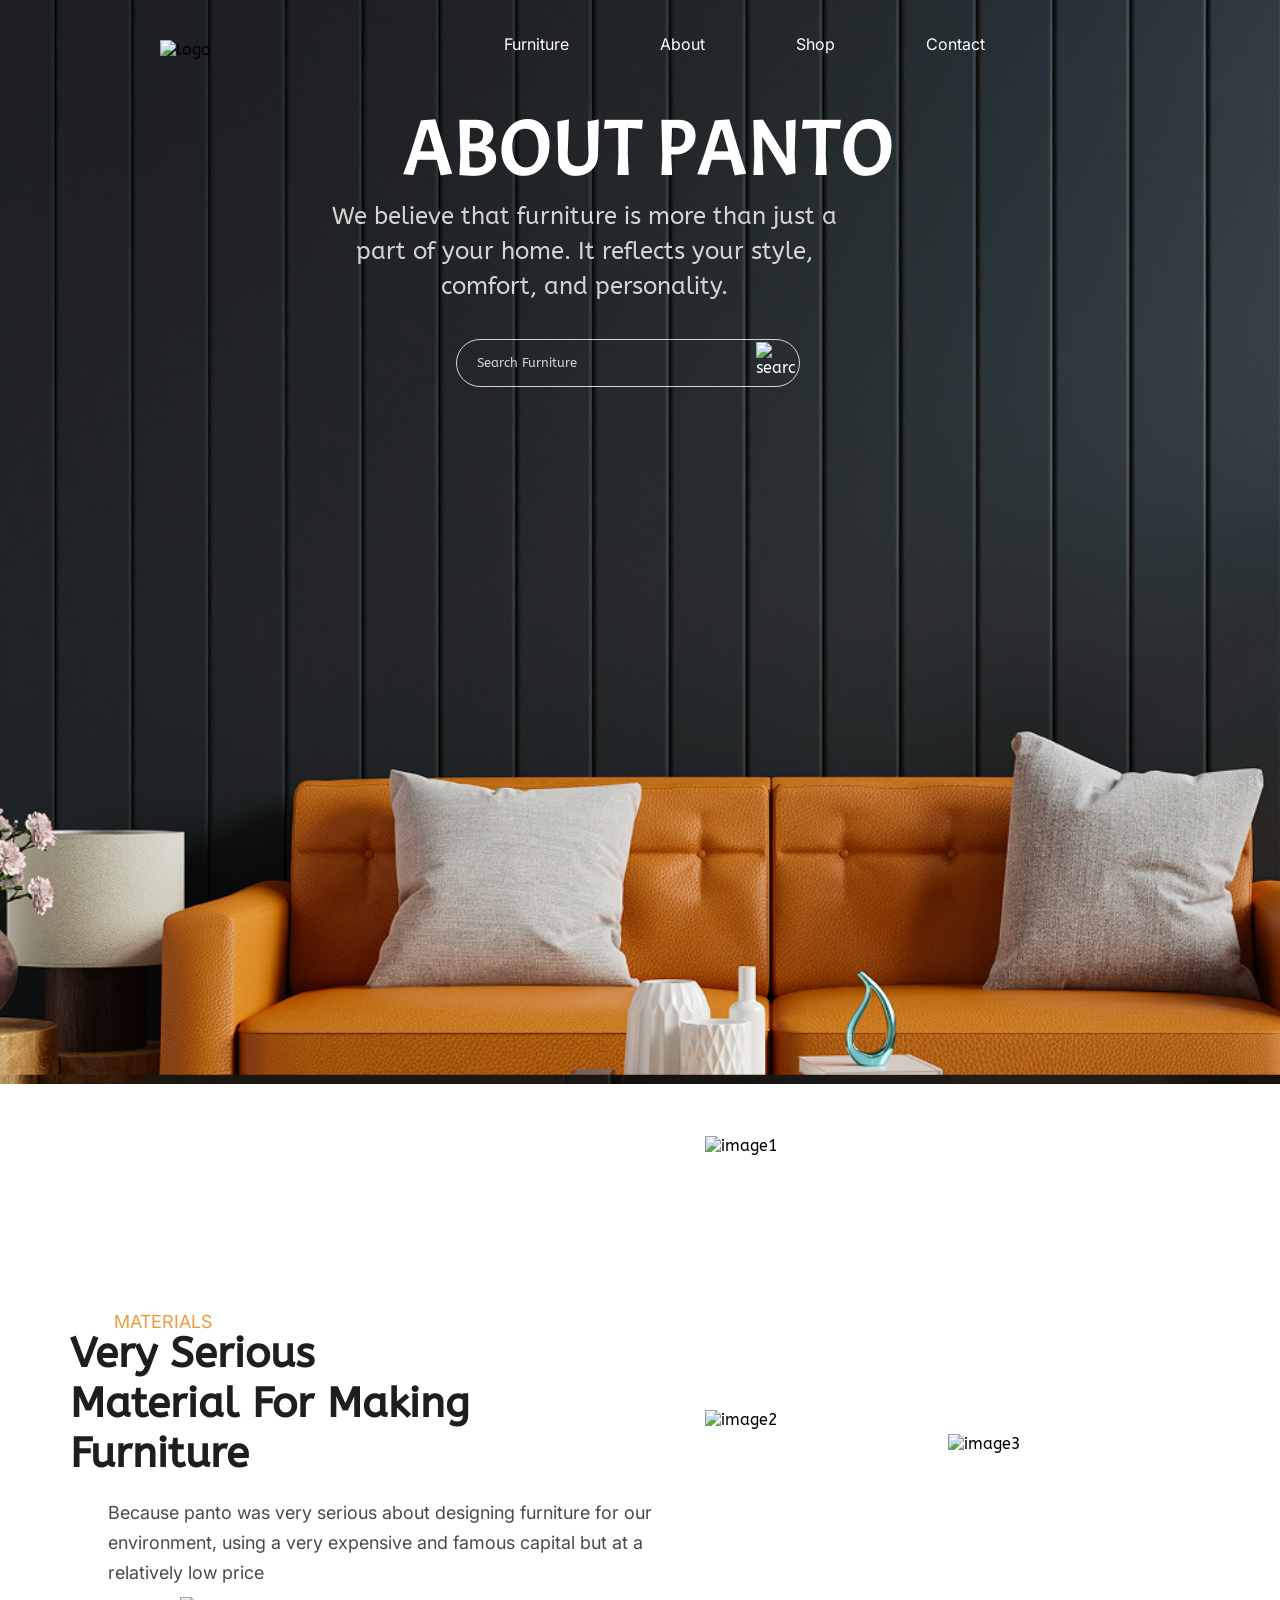
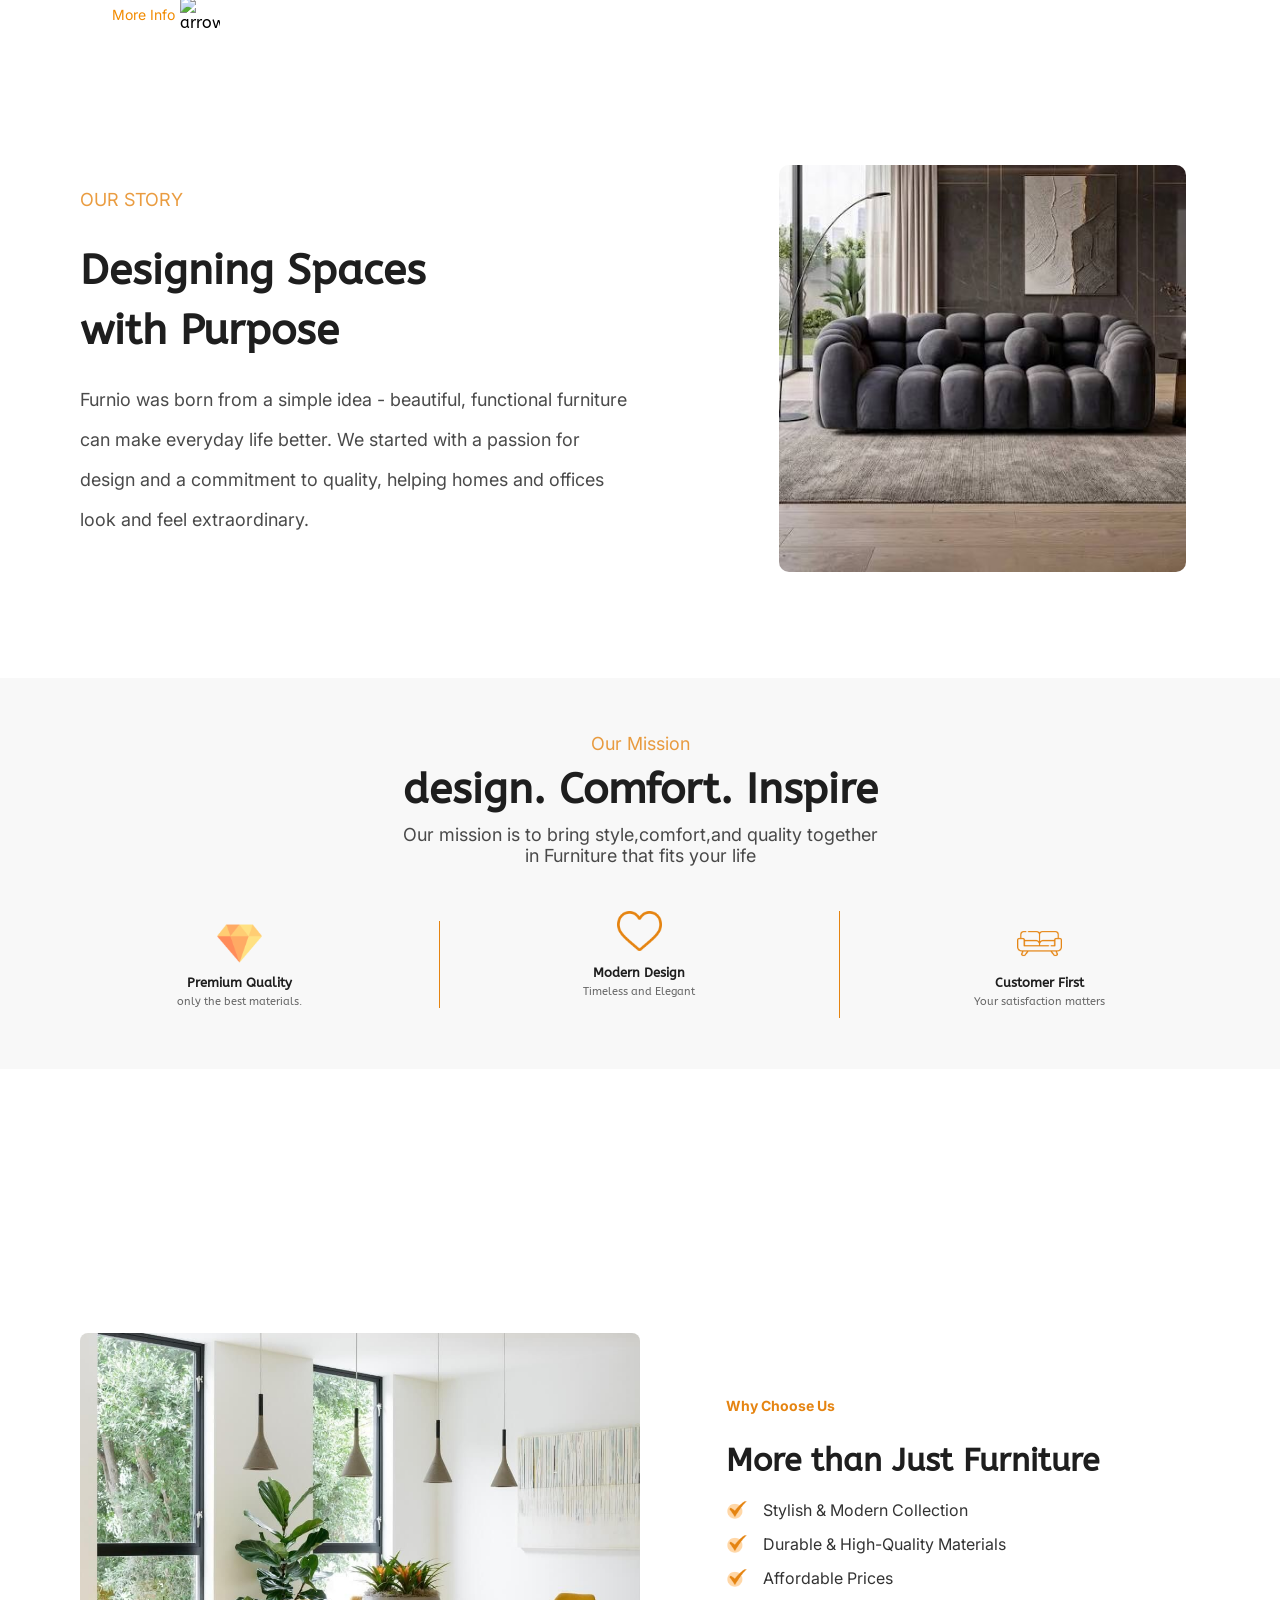
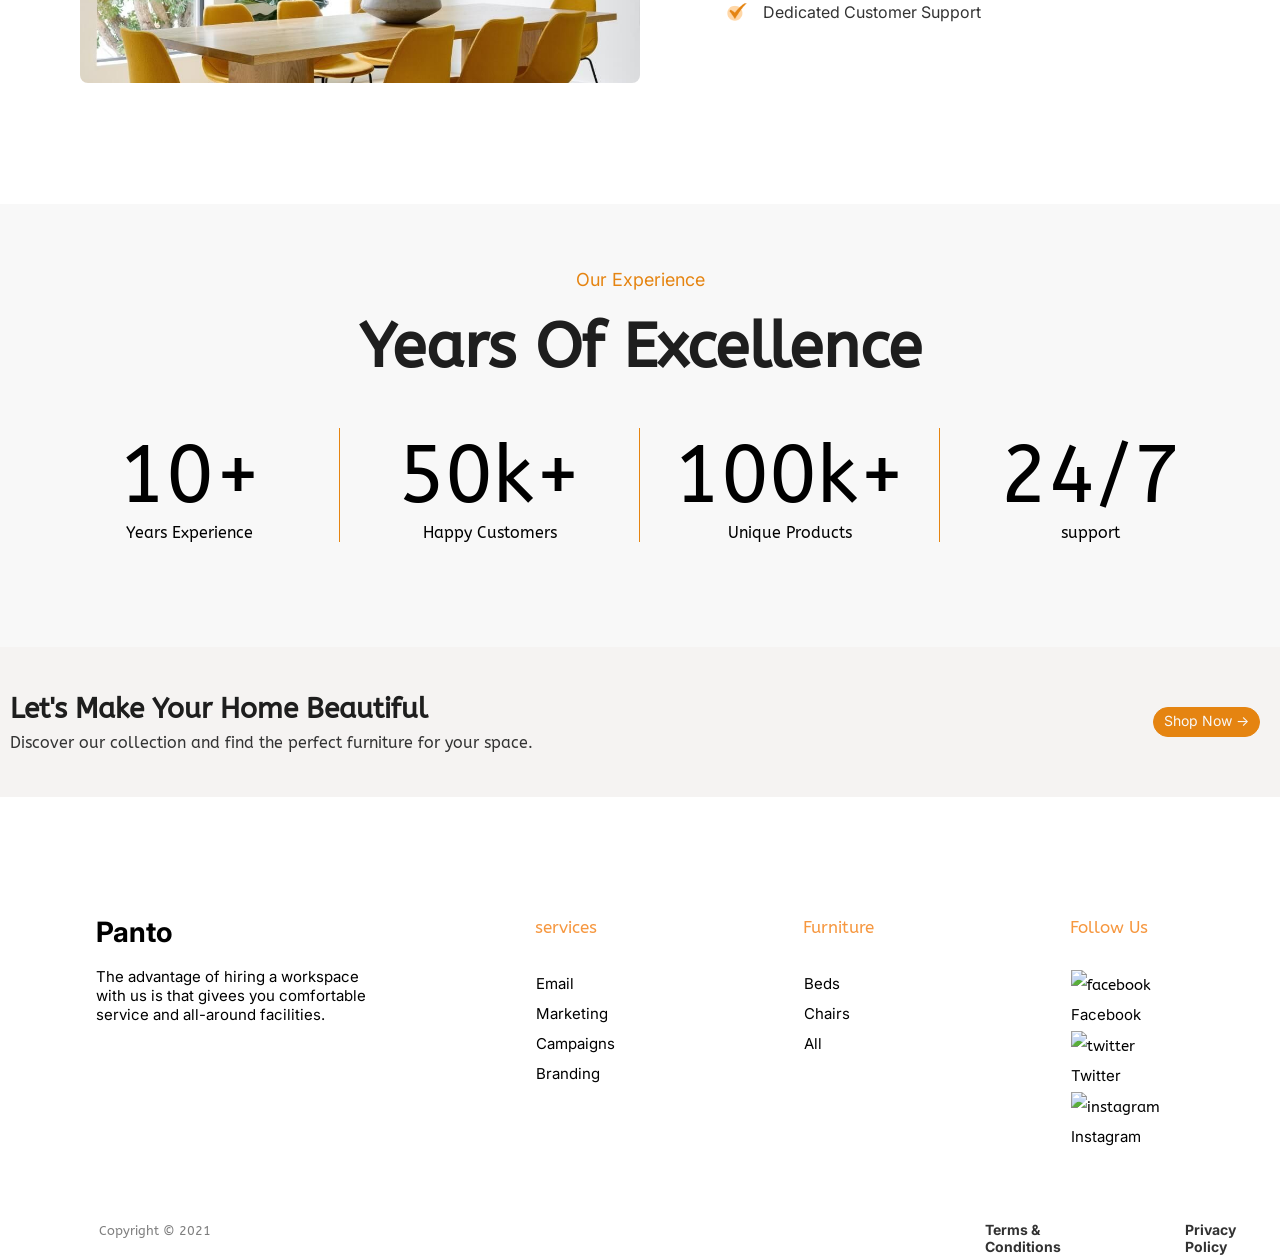
==== material.html @ 7e7856d4 "upload my project" ====
<!DOCTYPE html>
<html lang="en">

<head>
    <meta charset="UTF-8">
    <meta name="viewport" content="width=device-width, initial-scale=1.0">
    <title>Panto-Furniture-website</title>
    <link rel="preconnect" href="https://fonts.googleapis.com">
    <link rel="preconnect" href="https://fonts.gstatic.com" crossorigin>
    <link
        href="https://fonts.googleapis.com/css2?family=ABeeZee:ital@0;1&family=Acme&family=Inter:ital,opsz,wght@0,14..32,100..900;1,14..32,100..900&display=swap"
        rel="stylesheet">
        <link rel="stylesheet" href="./css/home.css">
    <link rel="stylesheet" href="./css/common.css">
    <link rel="stylesheet" href="./css/material.css">
</head>

<body>
    <header>
        <div class="menu">
            <div class="navbar">
                <img src="images/log panto.png" alt="logo">
                <nav>
                    <ul>
                        <li><a href="#">Furniture </a></li>
                        <li><a href="#">About</a></li>
                        <li><a href="#">Shop</a></li>
                        <li><a href="#">Contact</a></li>
                    </ul>
                </nav>
                <div class="bag">
                    <img src="images/Bag.png" alt="bag">
                    <div class="cart">
                        <img src="images/cart no.png" alt="no">
                    </div>
                </div>
            </div>
        </div>
    </header>
    <section class="main">
        <div class="material">
            <h1>
                ABOUT PANTO
            </h1>
            <p>We believe that furniture is more than just a part of your home. It reflects your style, comfort, and
                personality.</p>
            <div class="search-box">
                <h5>Search Furniture</h5>
                <img src="images/search.png" alt="search">
            </div>
        </div>

        <section>
            <div class="material-section">
                <div class="material-content">
                    <p class="material-heading">MATERIALS</p>
                    <h1> Very Serious Material For Making Furniture</h1>
                    <p>Because panto was very serious about designing furniture for our environment, using a very
                        expensive
                        and famous capital but at a relatively low price</p>
                    <div class="info-btns">
                        <a href="#">More Info</a><img src="./images/arrow.png" alt="arrow">
                    </div>
                </div>
                <div class="material-image">
                    <div class="material-small-image">
                        <div class="small-image1">
                            <img src="./images/small image1.png" alt="image1">
                        </div>
                        <div class="small-image2">
                            <img src="./images/small image2.png" alt="image2">
                        </div>
                    </div>

                    <div class="large-image">
                        <img src="./images/large image1.png" alt="image3">
                    </div>
                </div>
            </div>
        </section>
        <section>
            <div class="story-section">

                <div class="story-content">
                    <p class="story-label">OUR STORY</p>

                    <h1>Designing Spaces<br>with Purpose</h1>

                    <p>
                        Furnio was born from a simple idea -
                        beautiful, functional furniture can make
                        everyday life better. We started with a
                        passion for design and a commitment to
                        quality, helping homes and offices look
                        and feel extraordinary.
                    </p>
                </div>

                <div class="story-image">
                    <img src="./images/sofa.jfif" alt="black-sofa">
                </div>
            </div>
        </section>
        <section>

            <div class="our-mission">
                <div class="our-mission-content">
                    <p class="our-mission-label">Our Mission</p>
                    <h1> design. Comfort. Inspire</h1>
                    <p>Our mission is to bring style,comfort,and quality together <br />in Furniture that fits your life
                    </p>
                </div>

                <div class="our-mission-design">
                    <div class="premium">
                        <img src="./images/diamond.png" alt="diamond">
                        <h2>Premium Quality</h2>
                        <p>only the best materials.</p>
                    </div>
                    <div class="modern-design">
                        <img src="./images/heart.png" alt="heart">
                        <h2>Modern Design</h2>
                        <p>Timeless and Elegant</p>
                    </div>
                    <div class="Customer">
                        <img src="./images/couch.png" alt="sofa">
                        <h2>Customer First</h2>
                        <p>Your satisfaction matters</p>
                    </div>
                </div>
            </div>
        </section>
        <section>
            <div class="choose-section">
                <div class="choose-image">
                    <img src="./images/dining.jpg" alt="dining">
                </div>
                <div class="choose-content">
                    <p class="choose-label"> Why Choose Us</p>
                    <h1>More than Just Furniture</h1>
                    <div class="choose-tick">
                        <div class="choose-item">
                            <img src="./images/check-mark.png" alt="check">
                            <p>Stylish & Modern Collection</p>
                        </div>

                        <div class="choose-item">
                            <img src="./images/check-mark.png" alt="check">
                            <p>Durable & High-Quality Materials</p>
                        </div>

                        <div class="choose-item">
                            <img src="./images/check-mark.png" alt="check">
                            <p>Affordable Prices</p>
                        </div>

                        <div class="choose-item">
                            <img src="./images/check-mark.png" alt="check">
                            <p>Dedicated Customer Support</p>
                        </div>
                    </div>
                </div>
            </div>
        </section>
        <section>
            <div class="experience-section-1">
                <div class="experience-content">
                    <p>Our Experience</p>
                    <h1>Years Of Excellence</h1>
                </div>
                <div class="rating">
                    <div class="rating-1">
                        <h1>10+</h1>
                        <p>Years Experience</p>
                    </div>
                    <div class="rating-1">
                        <h1>50k+</h1>
                        <p>Happy Customers</p>
                    </div>
                    <div class="rating-1">
                        <h1>100k+</h1>
                        <p>Unique Products</p>
                    </div>
                    <div class="rating-2">
                        <h1>24/7</h1>
                        <p>support</p>
                    </div>
                </div>
            </div>
        </section>
        <section>
            <div class="shop-section">
                <div class="shop-content">
                    <h1>Let's Make Your Home Beautiful</h1>
                    <p>Discover our collection and find the perfect furniture for your space.</p>
                </div>
                <div class="shop-button">
                    <a href="shop.html">Shop Now &rarr;</a>
                </div>
            </div>
        </section>
        <footer class="footer">
            <div class="main-footer-content">
                <div class="footer-content content">
                    <h2>Panto</h2>
                    <p>The advantage of hiring a workspace with us is that givees you
                        comfortable service and all-around facilities.</p>
                </div>
                <div class="footer-content">
                    <h3>services</h3>
                    <ul>
                        <li>Email Marketing</li>
                        <li>Campaigns</li>
                        <li>Branding</li>
                    </ul>
                </div>

                <div class="Furniture footer-content">
                    <h3>Furniture</h3>
                    <ul>
                        <li>Beds</li>
                        <li>Chairs</li>
                        <li>All</li>
                    </ul>
                </div>
                <div class="follow-us footer-content">
                    <h3>Follow Us</h3>
                    <ul>
                        <li><img src="images/facebook.png" alt="facebook">Facebook</li>
                        <li><img src="images/003-twitter.png" alt="twitter">Twitter</li>
                        <li><img src="images/004-instagram.png" alt="instagram">Instagram</li>
                    </ul>
                </div>
            </div>
            <div class="Copyright">
                <small>Copyright © 2021</small>
            </div>
            <div class="terms">
                <h5>Terms & Conditions</h5>
                <h6>Privacy Policy</h6>
            </div>

        </footer>
</body>


</html>
---- css/home.css ----
body{
    overflow-x: hidden;
}.menu {
    background-image: url(../images/background.png);
    background-position: center;
    background-repeat: no-repeat;
    background-size: cover;
    width: 1550px;
    height: 1084px;
    margin-top: -40px;
}

.main .material {
    position: absolute;
    margin-top: -950px;
    color: white;
    /* width: 52%; */
    margin-left: 356px;
}

.material h1 {
    width: 55%;
    padding-left: 46px;
    margin-top: -88px;
}

h1 {
    font-family: "Acme";
    font-weight: 400;
    font-size: 80px;
    opacity: 100%;
}

.material p {
    font-family: "ABeeZee";
    opacity: 80%;
    width: 42%;
    text-align: center;
    margin-left: -40px;
    line-height: 35px;
    font-size: 24px;
    margin-top: -1px;
}
.search-box img:hover{
   width: 42px;
   height: 42px;
   cursor: pointer;
}
.search-box {
    width: 344px;
    margin-left: 100px;
    margin-top: 35px;
}

.search-box h5 {
    border-radius: 42px;
    border: 1px solid white;
    background-color: transparent;
    padding-top: 15px;
    padding-left: 20px;
    padding-bottom: 15.5px;
    font-family: "ABeeZee";
    font-weight: 200;
    opacity: 80%;
}

.search-box img {
    width: 40px;
    height: 40px;
    margin-top: -45px;
    position: absolute;
    margin-left: 300px;
}

.color-palat img {
    width: 112px;
    height: 137.6px;
    margin-left: -89px;
    margin-top: 1px;
}

.color-1 {
    margin-left: -336px;
}

.color-1 img {
    width: 32px;
    height: 32px;
    margin-top: 0px;
}

.color-2 img {
    width: 32px;
    height: 32px;
    margin-left: 480px;
    margin-top: 10px;
}

.color-3 img {
    width: 32px;
    height: 32px;
    margin-left: 1076px;
}

.down-border {
    border: 0 solid;
    background-color: white;
    width: 1550px;
    height: 217px;
    margin-top: -29px;
}

.down-border h2 {
    color: black;
    font-family: "Inter";
    font-size: 30px;
    width: 190px;
    font-weight: 600;
    padding-left: 80px;
    padding-top: 60px;
}

.down-border h6 {
    width: 172px;
    height: 30px;
    font-family: "Inter";
    font-size: 15px;
    opacity: 90%;
    font-weight: 800;
    margin-left: 452px;
    margin-top: -113px;
}

.down-border p {
    width: 284px;
    height: 90px;
    padding-left: 452px;
    margin-top: -30px;
    line-height: 185%;
    font-family: "'Inter'";
    font-size: 16px;
    opacity: 80%;
}

.down-border a {
    padding-left: 353px;
    margin-top: -9px;
    color: #E58411;
    position: absolute;
    font-family: 'Inter';
    font-size: 12px;
    padding-left: 452px;
}
.down-border a:hover{
    font-size: 14px;
}
.down-border-2 {
    margin-top: -30px;
    margin-left: 330px;
    position: absolute;
}

.down-border-2 h6 {
    width: 178px;
    height: 30px;
    font-family: "Inter";
    font-size: 15px;
    opacity: 90%;
    font-weight: 800;
    margin-left: 452px;
    margin-top: -113px;
}

.down-border-2 p {
    width: 284px;
    height: 90px;
    padding-left: 452px;
    margin-top: -30px;
    line-height: 185%;
    font-family: "'Inter'";
    font-size: 16px;
    opacity: 80%;
}

.down-border-2 a {
    padding-left: 353px;
    margin-top: -6px;
    color: #E58411;
    position: absolute;
    font-family: 'Inter';
    font-size: 12px;
    padding-left: 452px;
}
.down-border-2 a:hover{
    font-size: 14px;
}
.down-border-3 {
    margin-top: -30px;
    margin-left: 677px;
    position: absolute;
}
.new-sec {
    width: 1550px;
    height: 900px;
    background-color: rgba(247, 247, 247, 1);
}
.new-sec h2 {
    padding-left: 41%;
    font-size: 35px;
    font-weight: 800;
    font-family: "Inter";
    margin-top: 50px;
    padding-top: 50px;
}

.new-sec ul {
    border: 0 solid;
    background-color: rgba(238, 238, 238, 1);
    display: flex;
    gap: 20px;
    height: 45px;
    width: 321px;
    border-radius: 42px;
    margin-left: 632px;
}

.new-sec li {
    padding-left: 19.5px;
    margin-top: 10px;
    padding-bottom: 16px;
    font-size: 15px;
    font-family: "Inter";
    font-weight: 400;
}
.new-sec li:hover{
cursor: pointer;
}

.new-sec ul .white-box {
    border: 0 solid;
    border-radius: 40px;
    background-color: white;
    border-left: 34px;
    width: 76px;
    height: 41px;
    margin-top: 2px;
    margin-left: -19px;
}
.new-sec .white-box:hover{
      background-color: #E58411;
    color: white;
}
.chair {
    height: 268.09px;
    width: 239.15px;
    background-color: rgba(250, 250, 250, 1);
    margin-top: 170px;
    margin-left: 121px;
    border-top-left-radius: 20px;
    border-top-right-radius: 20px;
}

.chair img {
    width: 217.9px;
    height: 255.9px;
    margin-left: 12px;
    margin-top: -47px;
}

.bottom-border {
    border: 0px solid;
    background-color: white;
    height: 180px;
    width: 239.15px;
    margin-top: -24px;
    margin-left: 121px;
    border-bottom-left-radius: 20px;
    border-bottom-right-radius: 20px;
}

.bottom-border h5 {
    font-family: "Inter";
    font-size: 15px;
    font-weight: 400;
    padding-left: 21px;
    padding-top: 13px;
}

.bottom-border h4 {
    font-family: "Inter";
    font-size: 21.33px;
    font-weight: 600;
    margin-left: 21px;
    margin-top: -6px;

}

.bottom-border img {
    width: 103.58px;
    height: 18.28px;
    margin-left: 21px;
    margin-top: -18px;
    position: absolute;
}

.bottom-border .plus img {
    margin-top: -92px;
    width: 48.74px;
    height: 48.74px;
    margin-left: 177px;
}
.bottom-border .plus img:hover{
    width: 50px;
    height: 50px;
    cursor: pointer;

}
.bottom-border h6 {
    margin-top: 62px;
    font-family: "Inter";
    font-size: 21.33px;
    font-weight: 600;
    margin-left: 21px;
}

/* chair 2 css*/
.chair-2 {
    height: 268.09px;
    width: 239.15px;
    background-color: rgba(250, 250, 250, 1);
    margin-top: -449px;
    margin-left: 455px;
    border-top-left-radius: 20px;
    border-top-right-radius: 20px;
}

.chair-2 img {
    width: 217.9px;
    height: 255.9px;
    margin-left: 12px;
    margin-top: -47px;
}

.chai-2bottom-border {
    border: 0px solid;
    background-color: white;
    height: 180px;
    width: 239.15px;
    margin-top: -25px;
    margin-left: 455px;
    border-bottom-left-radius: 20px;
    border-bottom-right-radius: 20px;
}

.chai-2bottom-border h5 {
    font-family: "Inter";
    font-size: 15px;
    font-weight: 400;
    padding-left: 21px;
    padding-top: 13px;
}

.chai-2bottom-border h4 {
    font-family: "Inter";
    font-size: 21.33px;
    font-weight: 600;
    margin-left: 21px;
    margin-top: -6px;

}

.chai-2bottom-border img {
    width: 105px;
    height: 20px;
    margin-top: -19px;
    margin-left: 22px;
    position: absolute;
}

.chai-2bottom-border .plus-2 img {
    margin-top: -92px;
    width: 48.74px;
    height: 48.74px;
    margin-left: 177px;
}
.chai-2bottom-border .plus-2 img:hover{
    width: 50px;
    height: 50px;
    cursor: pointer;

}

.chai-2bottom-border h6 {
    margin-top: 62px;
    font-family: "Inter";
    font-size: 21.33px;
    font-weight: 600;
    margin-left: 21px;
}

/* Chair 3 Css */
.chair-3 {
    height: 268.09px;
    width: 239.15px;
    background-color: rgba(250, 250, 250, 1);
    margin-top: -449px;
    margin-left: 804.17px;
    border-top-left-radius: 20px;
    border-top-right-radius: 20px;
}

.chair-3 img {
    width: 217.9px;
    height: 255.9px;
    margin-left: 14px;
    margin-top: -47px;
}

.chair-3-bottom-border {
    border: 0px solid;
    background-color: white;
    height: 180px;
    width: 239.15px;
    margin-top: -25px;
    margin-left: 804.17px;
    border-bottom-left-radius: 20px;
    border-bottom-right-radius: 20px;
}

.chair-3-bottom-border h5 {
    font-family: "Inter";
    font-size: 15px;
    font-weight: 400;
    padding-left: 21px;
    padding-top: 13px;
}

.chair-3-bottom-border h4 {
    font-family: "Inter";
    font-size: 21.33px;
    font-weight: 600;
    margin-left: 21px;
    margin-top: -6px;

}

.chair-3-bottom-border img {
    width: 105px;
    height: 20px;
    margin-top: -19px;
    margin-left: 22px;
    position: absolute;
}

.chair-3-bottom-border .plus-3 img {
    margin-top: -92px;
    width: 48.74px;
    height: 48.74px;
    margin-left: 177px;
}
.chair-3-bottom-border .plus-3 img:hover{
    width: 50px;
    height: 50px;
    cursor: pointer;
}

.chair-3-bottom-border h6 {
    margin-top: 62px;
    font-family: "Inter";
    font-size: 21.33px;
    font-weight: 600;
    margin-left: 21px;
}

/* chair 4 css */
.chair-4 {
    height: 268.09px;
    width: 239.15px;
    background-color: rgba(250, 250, 250, 1);
    margin-top: -449px;
    margin-left: 1151.45px;
    border-top-left-radius: 20px;
    border-top-right-radius: 20px;
}

.chair-4 img {
    width: 226.9px;
    height: 272.9px;
    margin-left: 14px;
    margin-top: -47px;
}

.chair-4-bottom-border {
    border: 0px solid;
    background-color: white;
    height: 180px;
    width: 239.15px;
    margin-top: -25px;
    margin-left: 1151.45px;
    border-bottom-left-radius: 20px;
    border-bottom-right-radius: 20px;
}

.chair-4-bottom-border h5 {
    font-family: "Inter";
    font-size: 15px;
    font-weight: 400;
    padding-left: 21px;
    padding-top: 13px;
}

.chair-4-bottom-border h4 {
    font-family: "Inter";
    font-size: 21.33px;
    font-weight: 600;
    margin-left: 21px;
    margin-top: -6px;

}

.chair-4-bottom-border img {
    width: 105px;
    height: 20px;
    margin-top: -19px;
    margin-left: 22px;
    position: absolute;
}

.chair-4-bottom-border .plus-4 img {
    margin-top: -92px;
    width: 48.74px;
    height: 48.74px;
    margin-left: 177px;
}
.chair-4-bottom-border .plus-4 img:hover{
    width: 50px;
    height: 50px;
    cursor: pointer;
}


.chair-4-bottom-border h6 {
    margin-top: 62px;
    font-family: "Inter";
    font-size: 21.33px;
    font-weight: 600;
    margin-left: 21px;
}
.View a:hover{
    font-size: 17px;
}
.View a {
    color: #E58411;
    font-size: 15px;
    margin-left: 706px;
    position: absolute;
    margin-top: 46px;
}

.right-content h2 {
    font-family: "inter";
    color: #E58411;
    font-size: 18px;
    font-weight: 400;
    letter-spacing: 17.5%;
    margin-right: 100px;
    padding-left: 1px;
}

.experience-section {
    display: flex;
    align-items: center;
    gap: 80px;
    max-width: 1100px;
    width: 100%;
    margin-top: 120px;
}

.left-img {
    flex: 1.2;
}

.left-img img {
    width: 100%;
    height: 480px;
    object-fit: cover;
    border-radius: 20px;
    box-shadow: 0 20px 40px rgba(0, 0, 0, 0.15);
}


.right-content.label {
    color: #E58411;
    font-size: 14px;
    font-weight: 600;
    letter-spacing: 4px;
    text-transform: uppercase;
    margin-bottom: 18px;
}

.right-content h1 {
    font-size: 42px;
    line-height: 1.2;
    color: #1E1E1E;
    font-weight: 700;
    margin-bottom: 20px;
    font-family: "ABeeZee";
}

.right-content p {
    font-size: 16px;
    line-height: 1.8;
    color: #8D8D8D;
    max-width: 420px;
    margin-bottom: 28px;
    font-family: "Inter";
}

.more-info {
    display: flex;
    align-items: center;
    gap: 12px;
    color: #E58411;
    text-decoration: none;
    font-size: 14px;
    font-weight: 500;
}

.more-info.arrow {
    font-size: 22px;
    transition: 0.3s;
}

.right-content a:hover{
    transform: translateX(6px);
}

/* material css */
.material{
    width: 100%;
}
.material-section {
    display: flex;
    align-items: center;
    justify-content: space-between;
    width: 1440px;
    margin-top: 78px;
    margin-top: 166px;

}

.material-content {
    padding-left: 80px;
    padding-right: 49px;
    padding-bottom: 45px;
}

.material-section .material-content .material-heading {
    font-family: "inter";
    color: #E58411;
    font-size: 18px;
    font-weight: 400;
    letter-spacing: 17.5%;
    margin-left: -168px;
    margin-left: 44px;
    line-height: 186px;
}

.material-section .material-content h1 {
    width: 413px;
    color: #1E1E1E;
    font-size: 42px;
    font-weight: 700;
    font-family: "ABeeZee";
    letter-spacing: 0;
    padding-top: 20px;
}

.material-section .material-content p {
    width: 556px;
    height: 99px;
    color: #1E1E1E;
    font-size: 18px;
    font-weight: 400;
    font-family: "inter";
    line-height: 30px;
    letter-spacing: 0%;
    opacity: 80%;
    padding-top: 20px;
    margin-left: 38px;
    text-align: left;
}

.material-section .material-content .info-btns {
    display: flex;
    align-items: center;
    gap: 5px;
    padding-top: 20px;
}

.material-section .material-content .info-btns img {
    width: 40px;
    height: auto;
}

.material-section .material-content .info-btns a {
    text-decoration: none;
    color: #f28b00;
    font-size: 14px;
    font-family: "inter";
    margin-left: 42px;
}




.material-image {
    display: flex;
    align-items: center;
    gap: 20px;
    position: relative;
    padding-right: 32px;
    margin: 0;
}

.material-image .material-small-image {
    display: flex;
    flex-direction: column;
    gap: 14px;
    padding: 0;
    margin: 0;
}

.small-image1 img {
    width: 223px;
    height: 260px;
    display: flex;
}
.info-btns a:hover{
    transform: translateX(6px);
}


.small-image2 img {
    width: 223px;
    height: 340.41851806640625px;
    display: flex;
    padding-bottom: 25px;
}

.large-image {
    padding-right: 998px;
    margin: 0;
    flex-shrink: 0;
}

/* review css */
.reviews {
    text-align: center;
    padding: 60px 20px;
    background: #fff;
}

.small {
    font-size: 11px;
    letter-spacing: 3px;
    color: #E58411;
    font-weight: 600;
    font-family: "Inter";
}

.reviews h2 {
    font-size: 32px;
    margin-top: 8px;
}

.all-cards {
    display: flex;
    gap: 30px;
    justify-content: center;
    margin-top: 50px;
}

.card {
    width: 300px;
    position: relative;
}

.bg {
    width: 100%;
    height: 380px;
    border-radius: 22px;
}

.box {
    width: 85%;
    background: #fff;
    border-radius: 18px;
    padding: 40px 15px;
    position: absolute;
    bottom: -30px;
    left: 50%;
    transform: translateX(-50%);
    margin-bottom: 50px;
}

.person {
    width: 55px;
    height: 55px;
    border-radius: 50%;
    border: 4px solid white;
    position: absolute;
    top: -27px;
    left: 50%;
    transform: translateX(-50%);
}

.box h4 {
    font-size: 14px;
    margin-top: 5px;
    font-family: "ABeeZee";
}

.box span {
    font-size: 11px;
    color: #999;
}

.box p {
    font-size: 11px;
    color: #555;
    margin-top: 10px;
    line-height: 15px;
    font-family: "Inter";
}

.stars {
    display: flex;
    justify-content: center;
    gap: 3px;
    margin-top: 12px;
}

.stars img {
    width: 14px;
    height: 14px;
}
---- css/common.css ----
/* /* header{
    display: flex;
} */
/* .menu{
    display: flex;
} */
.menu .navbar nav ul {
    display: flex;
    margin-top: -25px;
    margin-left: 424px;
    gap: 91px;
}
.menu li a:hover{
    color: #F6973F;
}
.navbar {
    margin-top: 40px;
    margin-left: 80px;
}

.navbar img {
    width: 77px;
    height: 20px;
    margin-top: 40px;
    margin-left: 80px;

}

li {
    list-style: none;
}

a {
    color: white;
    text-decoration: none;
    font-family: "Inter";
}

.menu .bag img:hover{
     width: 36px;
     height: 36px;
     cursor: pointer;
}
.menu .bag img {
    margin-left: 1326px;
    margin-top: -38px;
    width: 34px;
    height: 34px;
    position: absolute;
}
.menu .cart img:hover{
    width: 20px;
    height: 25px;
}
.menu .cart img {
    margin-top: -33px;
    width: 20px;
    height: 25px;
    margin-left: 1344px;
}

#myForm {
  max-width: 600px;
  margin: 0 auto;
  padding: 20px;
  background-color: #f9f9f9;
  border: 1px solid #ddd;
  border-radius: 8px;
  box-shadow: 0 0 10px rgba(0,0,0,0.1);
}

.form-inputs {
  display: flex;
  gap: 20px;
  margin-bottom: 20px;
}

.input {
  flex: 1;
}

.input label {
  display: block;
  margin-bottom: 5px;
  font-weight: bold;
}

.input input {
  width: 100%;
  padding: 8px;
  border: 1px solid #ccc;
  border-radius: 4px;
}

.service-input {
  margin-bottom: 20px;
}

.service-input label {
  display: block;
  margin-bottom: 5px;
  font-weight: bold;
}

.service-input input {
  width: 100%;
  padding: 8px;
  border: 1px solid #ccc;
  border-radius: 4px;
  margin-bottom: 10px;
}

button[type="submit"] {
  background-color: #4CAF50;
  color: white;
  padding: 10px 20px;
  border: none;
  border-radius: 4px;
  cursor: pointer;
}

button[type="submit"]:hover {
  background-color: #F6973F;
}

label.error {
  color: red;
  display: block;
  font-size: 12px;
  margin-top: 5px;
}
.footer .main-footer-content {
    background-color: #FFFFFF;
    display: flex;
    justify-content: space-around;
}

.footer .main-footer-content .content {
    width: 286px;
}

.footer h3 {
    font-family: "Inter";
    font-size: 28px;

}

.main-footer-content h2 {
    font-size: 28px;
    font-family: "Inter";
    margin-top: 118px;
}

.main-footer-content h3 {
    color: #F6973F;
    font-family: "ABeeZee";
    font-size: 17px;
    font-weight: 300;
    margin-top: 120px;
    margin-bottom: -20px;
    margin-left: -38px;
}

.main-footer-content .content p {
    padding-top: 18px;
    font-family: "Inter";
    font-size: 15px;

}

.footer-content ul {
    margin-top: 52px;
    margin-left: -37px;
}

.footer-content ul li {
    width: 113px;
    line-height: 200%;

}

.footer-content li {
    font-family: "Inter";
    font-size: 15px;
    font-weight: 400;
}

.follow-us img {
    width: 16px;
    height: 25px;
    margin-right: 13px;
    vertical-align: middle;
}

.Copyright {
    margin-top: 68px;
    margin-left: 99px;
    opacity: 50%;
}

.terms {
    display: flex;
    margin-left: 985px;
}

.terms h5 {
    font-family: "Inter";
    margin-right: 67px;
    font-size: 14px;
    opacity: 80%;
    margin-top: -18px;
}

.terms h6 {
    font-family: "Inter";
    font-size: 14px;
    margin-top: 24px;
    opacity: 80%;
    margin-top: -18px;
}
---- css/material.css ----
* {
    margin: 0;
    padding: 0;
    box-sizing: border-box;
    font-family: "ABeeZee", "acme", "inter";
}

.material-section {
    display: flex;
    align-items: center;
        margin-top: 52px;
    justify-content: space-between;
    /* width: 100%; */

}

.material-content {
    padding-left: 70px;
    padding-right: 35px;
    padding-bottom: 45px;
}

.material-section .material-content .material-heading {
    font-family: "inter";
    color: #E58411;
    font-size: 18px;
    font-weight: 400;
    letter-spacing: 17.5%;
}

.material-section .material-content h1 {

    width: 413px;
    color: #1E1E1E;
    font-size: 42px;
    font-weight: 700;
    font-family: "ABeeZee";
    letter-spacing: 0;
    padding-top: 20px;
}

.material-section .material-content p {
    width: 556px;
    height: 99px;
    color: #1E1E1E;
    font-size: 18px;
    font-weight: 400;
    font-family: "inter";
    line-height: 30px;
    letter-spacing: 0%;
    opacity: 80%;
    padding-top: 20px;
}

.material-section .material-content .info-btns {
    display: flex;
    align-items: center;
    gap: 5px;
    padding-top: 20px;
}

.material-section .material-content .info-btns img {
    width: 40px;
    height: auto;
}

.material-section .material-content .info-btns a {
    text-decoration: none;
    color: #f28b00;
    font-size: 14px;
    font-family: "inter";
}




.material-image {
    width: 65%;
    display: flex;
    align-items: center;
    /* gap: 20px; */
    position: relative;
    padding-right: 10px;
    margin: 0;
}

.material-image .material-small-image {
    display: flex;
    flex-direction: column;
    gap: 14px;
    padding: 0;
    margin: 0;
}

.small-image1 img {
    width: 210px;
    height: 260px;
    display: flex;
}

.small-image2 img {
    width: 223px;
    height: 340px;
    display: flex;
    padding-bottom: 25px;
}

.large-image {
    padding-right: 40px;
    margin: 0;
    flex-shrink: 0;
}

/* Our Story */
.story-section {
    width: 100%;
    display: flex;
    flex-direction: row;
    align-items: center;
    justify-content: space-between;
    padding-top: 10px;
    margin-bottom: 98px;
}

.story-content {
    display: flex;
    flex-direction: column;
    align-items: flex-start;
    text-align: left;
    width: 75%;
    height: 65%;
    padding-left: 80px;
    padding-right: 49px;
    padding-bottom: 40px;
}

.story-section .story-content .story-label {
    font-family: "inter";
    color: #E58411;
    font-size: 18px;
    font-weight: 400;
    letter-spacing: 17.5%;
}

.story-section .story-content h1 {
    width: 413px;
    color: #1E1E1E;
    font-size: 42px;
    font-weight: 700;
    line-height: 60px;
    font-family: "ABeeZee";
    letter-spacing: 0;
    padding-top: 20px;
}

.story-section .story-content p {
    width: 556px;
    color: #1E1E1E;
    font-size: 18px;
    font-weight: 400;
    font-family: "inter";
    line-height: 40px;
    letter-spacing: 0%;
    opacity: 80%;
    padding-top: 20px;
}

.story-image {
    padding-left: 94px;
    padding-right: 94px;
    height: 60%;
    width: 85%;
}

.story-image img {
    width: 100%;
    height: 75%;
    border-radius: 10px;
    object-fit: cover;

}

/* Our Mission Section */
.our-mission {
    /* width: 1440px; */
    height: 391px;
    text-align: center;
    padding: 15px 20px 10px;
    background-color: #F8F8F8;
    padding-bottom: 20px;
    padding-top: 45px;
    margin-bottom: 20px;
}

.our-mission-content {
    text-align: center;
}

.our-mission .our-mission-content .our-mission-label {
    font-family: "inter";
    color: #E58411;
    font-size: 18px;
    font-weight: 400;
    letter-spacing: 17.5%;
}

.our-mission .our-mission-content h1 {
    color: #1E1E1E;
    font-size: 42px;
    font-weight: 700;
    font-family: "ABeeZee";
    letter-spacing: 0;
    padding-top: 10px;
}

.our-mission .our-mission-content p {
    color: #1E1E1E;
    font-size: 18px;
    font-weight: 400;
    font-family: "inter";
    opacity: 80%;
    padding-top: 10px;
}

.our-mission-design {
    display: flex;
    justify-content: center;
    align-items: center;
    text-align: center;
    /* width: 1440px; */
    padding: 15px 20px;
    padding-top: 45px;
}

.premium {
    width: 33.33%;
    padding: 0 15px;
    border-right: 1px solid #E58411;
}

.Customer {
    border-right: none;
}

.modern-design {
    width: 33.33%;
    padding: 0 15px;
    border-right: 1px solid #E58411;
    padding-bottom: 20px;
}

.Customer {
    width: 33.33%;
    padding: 0 15px;
}

.our-mission-design img {
    width: 45px;
    height: 45px;
    object-fit: contain;
    margin-bottom: 5px;
    box-sizing: border-box;
}

.our-mission-design h2 {
    font-size: 13px;
    color: #1E1E1E;
    margin-bottom: 5px;
}

.our-mission-design p {
    font-size: 11px;
    color: #666666;
}


.choose-section {
    /* width: 1440px; */
    height: 450px;
    display: flex;
    align-items: center;
    justify-content: space-between;
    padding: 40px 80px;
    box-sizing: border-box;
    margin-top: 216px;
    margin-bottom: 69px;
}



.choose-image {
    width: 50%;
}

.choose-image img {
    width: 100%;
    height: 350px;
    object-fit: cover;
    border-radius: 8px;
}


.choose-content {
    width: 45%;
    padding-left: 30px;
}

.choose-label {
    color: #E58411;
    font-size: 14px;
    font-family: "Inter";
    font-weight: 700;
    margin-bottom: 8px;
}

.choose-content h1 {
    color: #1E1E1E;
    font-size: 32px;
    font-family: "ABeeZee";
    font-weight: 700;
    margin-bottom: 20px;
    padding-top: 20px;
}

.choose-tick {
    display: flex;
    flex-direction: column;
    gap: 12px;
}

.choose-item {
    display: flex;
    align-items: center;
    gap: 15px;
}

.choose-item img {
    width: 22px;
    height: 22px;
    object-fit: contain;
}

.choose-item p {
    font-size: 16px;
    color: #333333;
    font-family: "Inter";
}

.experience-section-1 {

    /* width: 1440px; */
    text-align: center;
    padding: 15px 20px 10px;
    background-color: #F8F8F8;
    padding-bottom: 20px;
    padding-top: 45px;
}

.experience-content {
    font-family: "ABeeZee";
    text-align: center;
}

.experience-section-1 .experience-content p {
    font-family: "inter";
    color: #E58411;
    font-size: 18px;
    font-weight: 400;
    letter-spacing: 17.5%;
    padding-top: 20px;
}

.experience-section-1 .experience-content h1 {
    color: #1E1E1E;
     font-family: "ABeeZee";
    font-size: 62px;
    font-weight: 700;
    letter-spacing: 0;
    padding-top: 20px;
}


.rating {
    display: flex;
    justify-content: center;
    font-family: "ABeeZee";
    align-items: center;
    text-align: center;
    padding: 15px 20px;
    background-color: #F8F8F8;
    padding-top: 45px;
    padding-bottom: 85px;
}
.rating h1{
     font-family: "ABeeZee"; 
}
.rating .rating-1 {
    width: 33.33%;
    padding: 0 15px;
    border-right: 1px solid #E58411;

}

.rating .rating-2 {
    width: 33.33%;
    padding: 0 15px;
    border: none
}

.shop-section {
    font-family: "ABeeZee";
    height: 150px;
    display: flex;
    align-items: center;
    justify-content: space-between;
    padding: 15px 20px;
    background-color: #F5F3F2;
    margin-top: 0px;
    padding-left: 10px;
    background-image: url(https://encrypted-tbn0.gstatic.com/images?q=tbn:ANd9GcTNQTUTf24AEfCokP6uHUjkr_yvRReLwvm7x0DDZvpBElNud-nNi5f2-Wk&s=10);
}

.shop-content {
    display: flex;
    flex-direction: column;
    gap: 8px;
}

.shop-content h1 {
    font-family: 'ABeeZee';
    font-size: 28px;
    font-weight: 700;
    color: #1E1E1E;
}

.shop-content p {
    font-size: 16px;
    color: #333333;
}

.shop-section .shop-button {
    border: 1px solid #E58411;
    border-radius: 20px;
    background-color: #E58411;
    align-items: center;
    gap: 5px;
    padding-top: 3px;
    padding-bottom: 6px;


}

.shop-section .shop-button a {
    text-decoration: none;
    color: #F8F8F8;
    font-size: 14px;
    font-family: "inter";
    padding-left: 10px;
    padding-right: 10px;
    padding-top: 30px;
    padding-bottom: 30px;
}
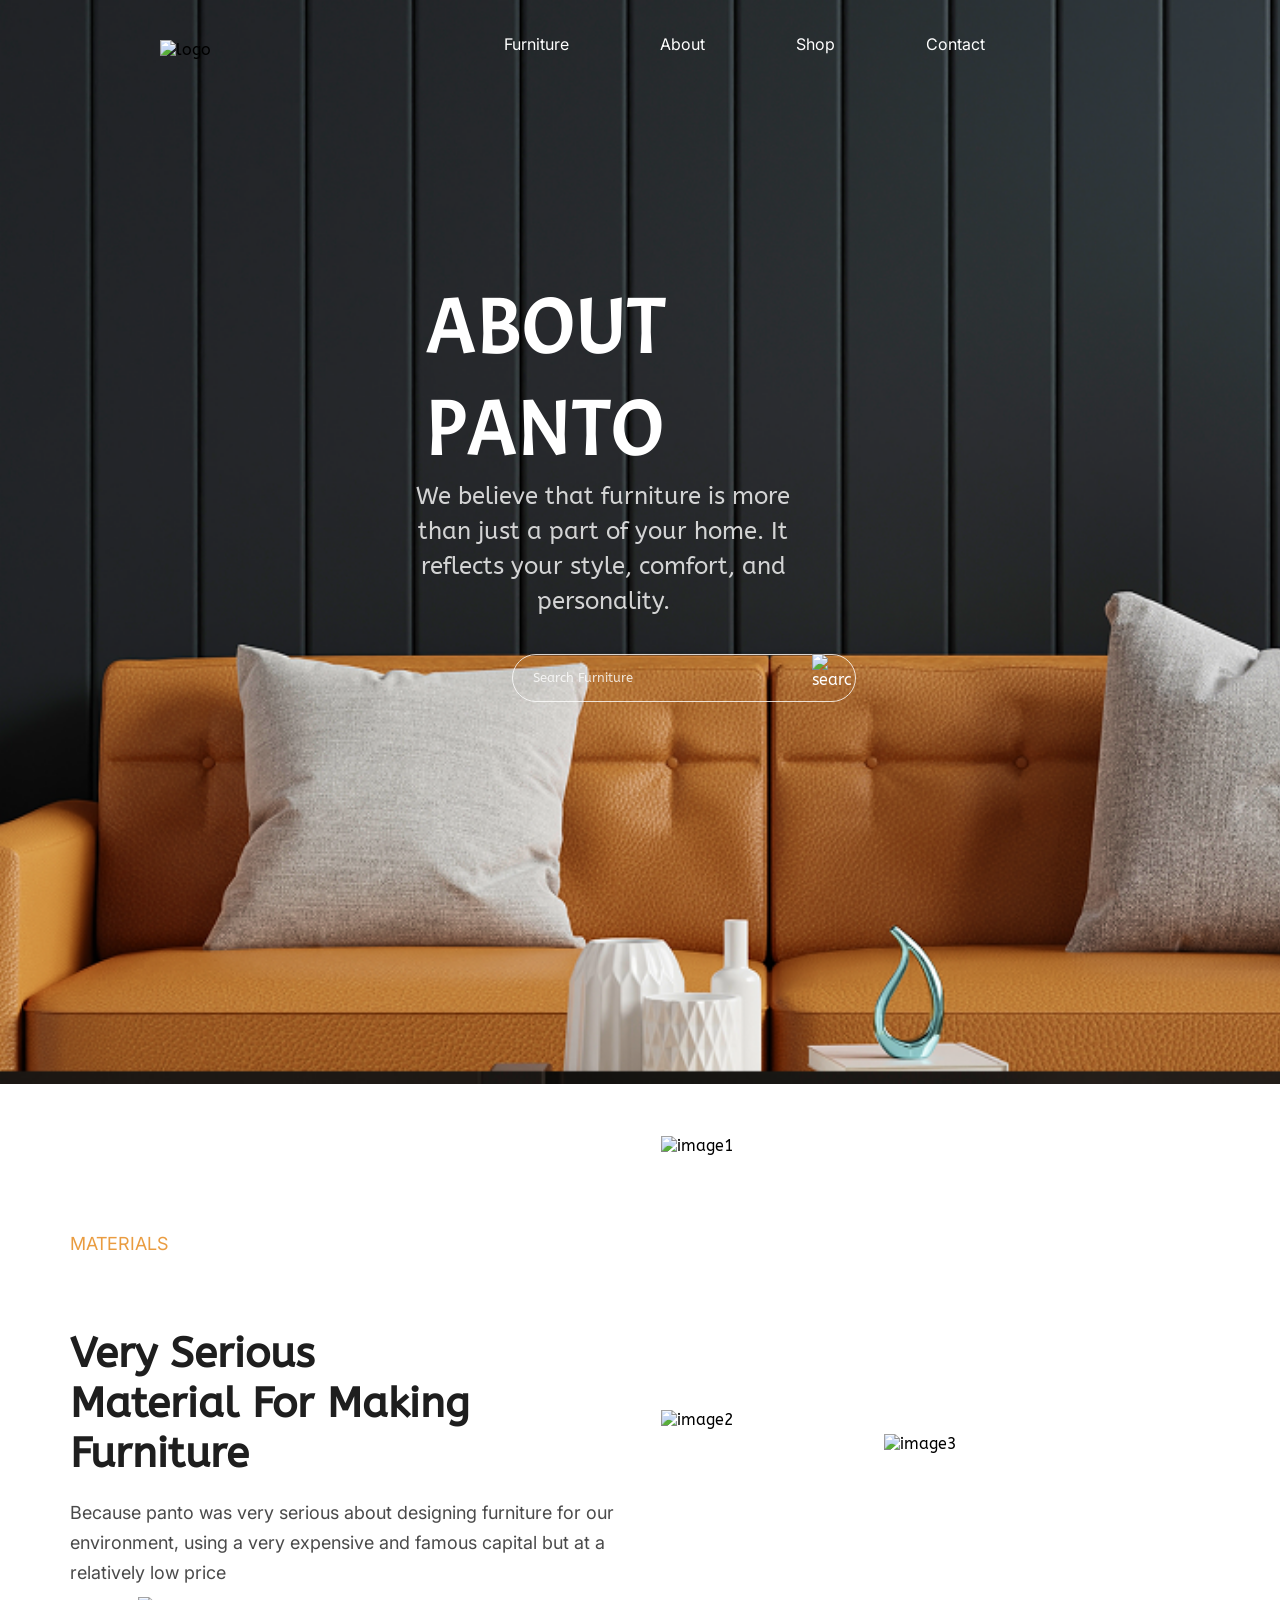
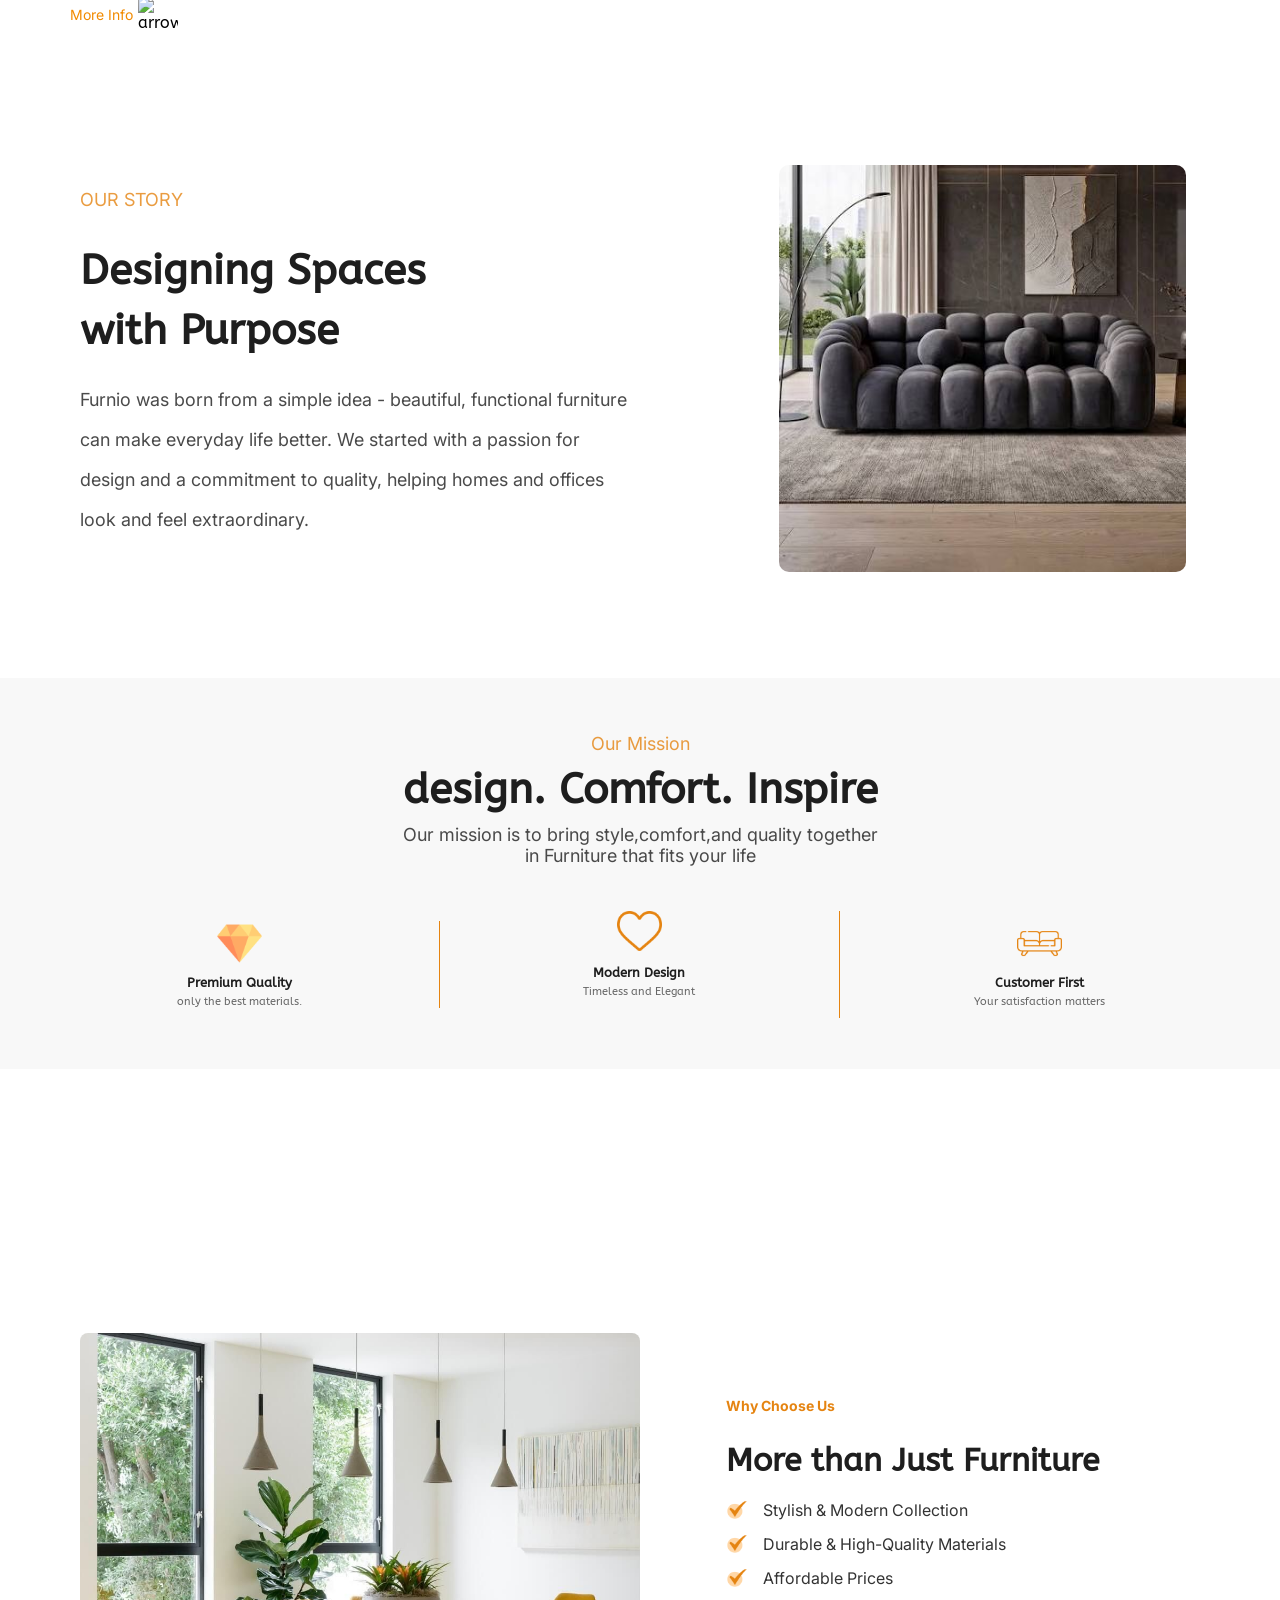
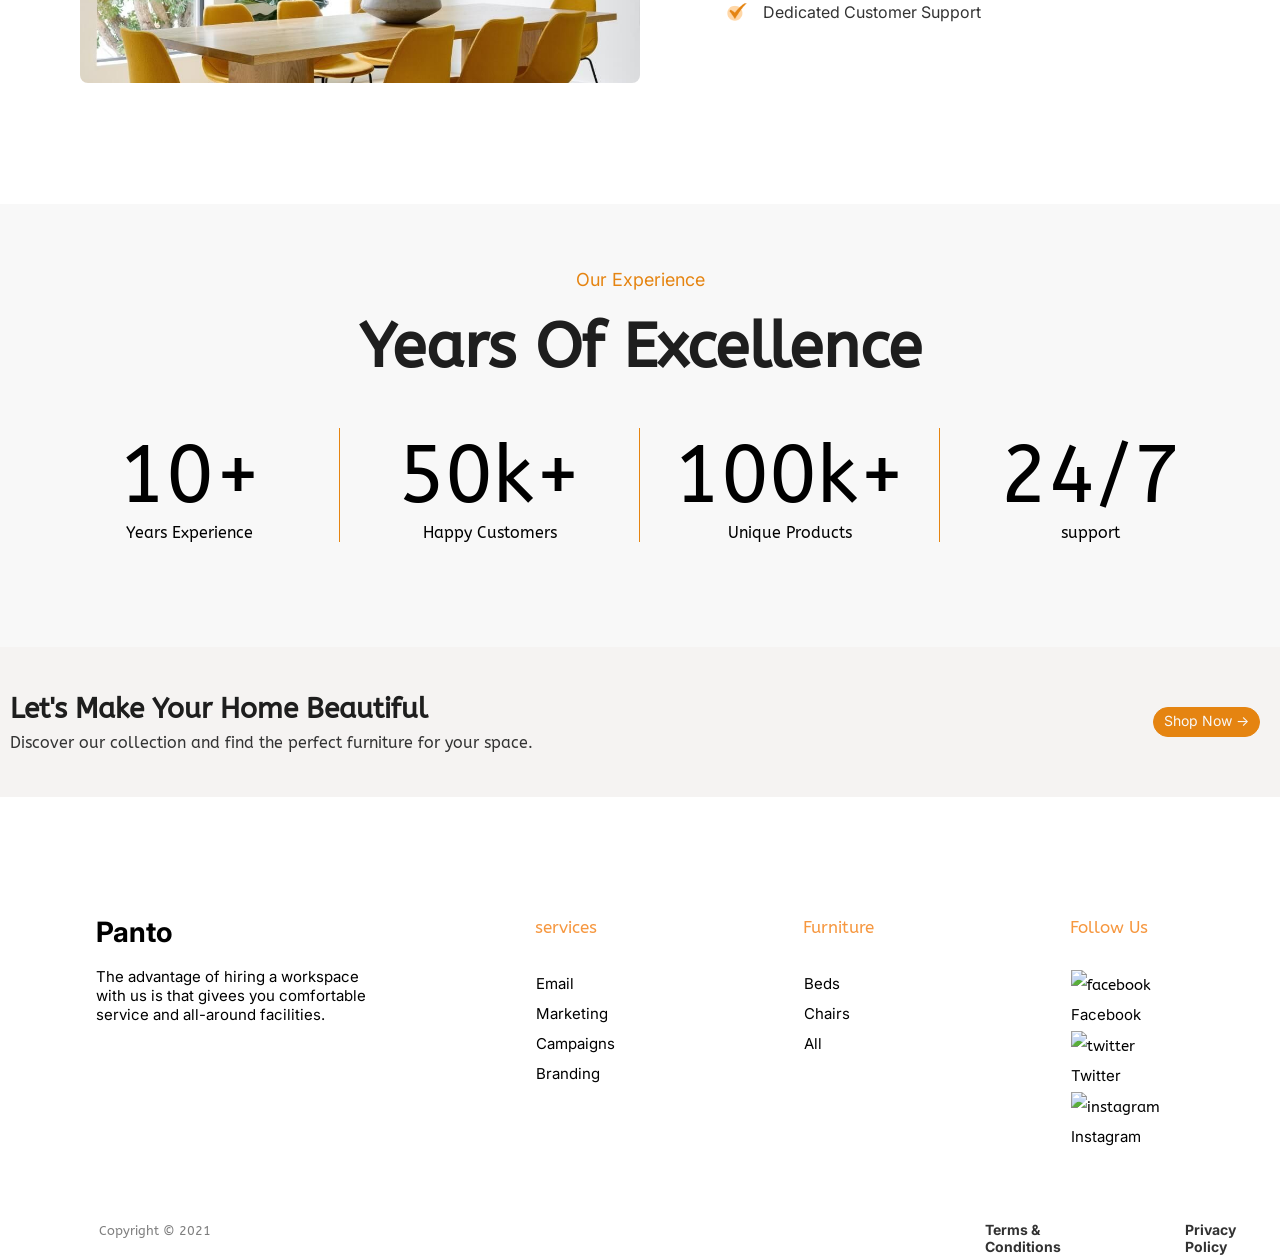
==== commit ca04a342: "my project" ====
--- a/material.html
+++ b/material.html
@@ -10,7 +10,7 @@
     <link
         href="https://fonts.googleapis.com/css2?family=ABeeZee:ital@0;1&family=Acme&family=Inter:ital,opsz,wght@0,14..32,100..900;1,14..32,100..900&display=swap"
         rel="stylesheet">
-        <link rel="stylesheet" href="./css/home.css">
+        <!-- <link rel="stylesheet" href="./css/home.css"> -->
     <link rel="stylesheet" href="./css/common.css">
     <link rel="stylesheet" href="./css/material.css">
 </head>
--- a/css/home.css
+++ b/css/home.css
@@ -13,7 +13,7 @@
 
 .main .material {
     position: absolute;
-    margin-top: -950px;
+    margin-top: -772px;
     color: white;
     /* width: 52%; */
     margin-left: 356px;
@@ -21,7 +21,7 @@
 
 .material h1 {
     width: 55%;
-    padding-left: 46px;
+    padding-left: 69px;
     margin-top: -88px;
 }
 
@@ -37,7 +37,7 @@
     opacity: 80%;
     width: 42%;
     text-align: center;
-    margin-left: -40px;
+    margin-left: 123px;
     line-height: 35px;
     font-size: 24px;
     margin-top: -1px;
@@ -49,7 +49,7 @@
 }
 .search-box {
     width: 344px;
-    margin-left: 100px;
+    margin-left: 284px;
     margin-top: 35px;
 }
 
@@ -68,7 +68,7 @@
 .search-box img {
     width: 40px;
     height: 40px;
-    margin-top: -45px;
+    margin-top: -65px;
     position: absolute;
     margin-left: 300px;
 }
@@ -77,7 +77,7 @@
     width: 112px;
     height: 137.6px;
     margin-left: -89px;
-    margin-top: 1px;
+    margin-top: -94px;
 }
 
 .color-1 {
@@ -93,8 +93,8 @@
 .color-2 img {
     width: 32px;
     height: 32px;
-    margin-left: 480px;
-    margin-top: 10px;
+    margin-left: 530px;
+    margin-top: 204px;
 }
 
 .color-3 img {
--- a/css/material.css
+++ b/css/material.css
@@ -3,6 +3,110 @@
     padding: 0;
     box-sizing: border-box;
     font-family: "ABeeZee", "acme", "inter";
+}
+
+body{
+    overflow-x: hidden;
+}.menu {
+    background-image: url(../images/background.png);
+    background-position: center;
+    background-repeat: no-repeat;
+    background-size: cover;
+    width: 1550px;
+    height: 1084px;
+    margin-top: -40px;
+}
+
+.main .material {
+    position: absolute;
+    margin-top: -772px;
+    color: white;
+    /* width: 52%; */
+    margin-left: 356px;
+}
+
+.material h1 {
+    width: 55%;
+    padding-left: 69px;
+    margin-top: -88px;
+}
+
+h1 {
+    font-family: "Acme";
+    font-weight: 400;
+    font-size: 80px;
+    opacity: 100%;
+}
+
+.material p {
+    font-family: "ABeeZee";
+    opacity: 80%;
+    width: 42%;
+    text-align: center;
+        margin-left: 53px;
+    line-height: 35px;
+    font-size: 24px;
+    margin-top: -1px;
+}
+.search-box img:hover{
+   width: 42px;
+   height: 42px;
+   cursor: pointer;
+}
+.search-box {
+    width: 344px;
+   margin-left: 156px;
+    margin-top: 35px;
+}
+
+.search-box h5 {
+    border-radius: 42px;
+    border: 1px solid white;
+    background-color: transparent;
+    padding-top: 15px;
+    padding-left: 20px;
+    padding-bottom: 15.5px;
+    font-family: "ABeeZee";
+    font-weight: 200;
+    opacity: 80%;
+}
+
+.search-box img {
+    width: 40px;
+    height: 40px;
+    margin-top: -48px;
+    position: absolute;
+    margin-left: 300px;
+}
+
+.color-palat img {
+    width: 112px;
+    height: 137.6px;
+    margin-left: -89px;
+    margin-top: -94px;
+}
+
+.color-1 {
+    margin-left: -336px;
+}
+
+.color-1 img {
+    width: 32px;
+    height: 32px;
+    margin-top: 0px;
+}
+
+.color-2 img {
+    width: 32px;
+    height: 32px;
+    margin-left: 530px;
+    margin-top: 204px;
+}
+
+.color-3 img {
+    width: 32px;
+    height: 32px;
+    margin-left: 1076px;
 }
 
 .material-section {
